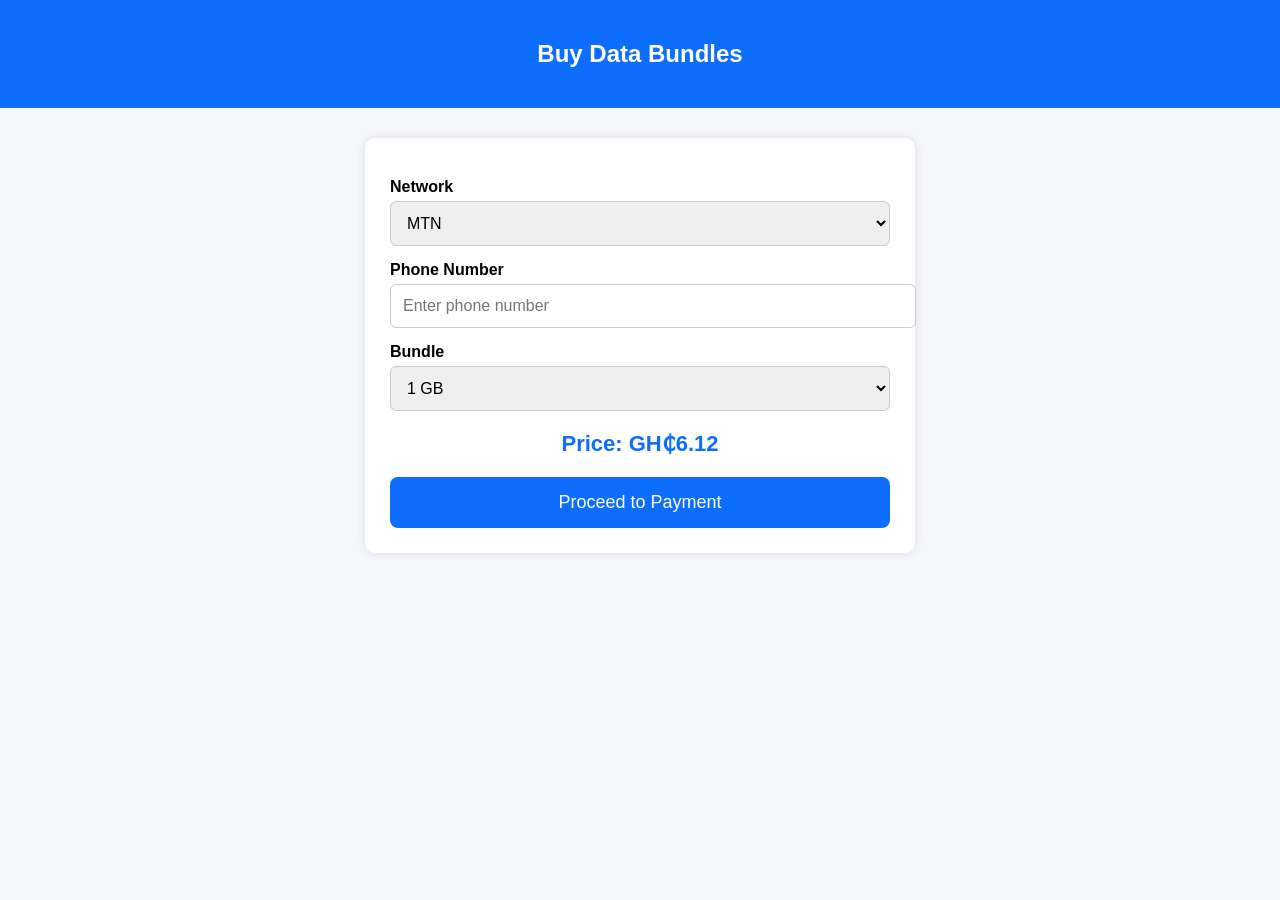
==== buy-data.html @ 98278bfc "Add files via upload" ====
<!DOCTYPE html>
<html lang="en">
<head>
<meta charset="UTF-8">
<meta name="viewport" content="width=device-width, initial-scale=1.0">
<title>Buy Data - Newton's Digital Hub</title>

<style>
body{
    font-family:Arial,sans-serif;
    background:#f4f6f9;
    margin:0;
}

header{
    background:#0d6efd;
    color:white;
    text-align:center;
    padding:20px;
}

.container{
    max-width:500px;
    margin:30px auto;
    background:white;
    padding:25px;
    border-radius:10px;
    box-shadow:0 0 10px rgba(0,0,0,0.1);
}

label{
    display:block;
    margin-top:15px;
    font-weight:bold;
}

select,input{
    width:100%;
    padding:12px;
    margin-top:5px;
    border:1px solid #ccc;
    border-radius:6px;
    font-size:16px;
}

.price{
    margin-top:20px;
    font-size:22px;
    font-weight:bold;
    color:#0d6efd;
    text-align:center;
}

button{
    width:100%;
    margin-top:20px;
    padding:15px;
    background:#0d6efd;
    color:white;
    border:none;
    border-radius:8px;
    font-size:18px;
    cursor:pointer;
}

button:hover{
    background:#0a58ca;
}
</style>
</head>
<body>

<header>
<h2>Buy Data Bundles</h2>
</header>

<div class="container">

<label>Network</label>
<select id="network">
<option>MTN</option>
<option>Telecel</option>
<option>AirtelTigo</option>
</select>

<label>Phone Number</label>
<input type="tel" placeholder="Enter phone number">

<label>Bundle</label>
<select id="bundle"></select>

<div class="price" id="price">Price: GH₵0.00</div>

<button>Proceed to Payment</button>

</div>

<script>
const prices = {
MTN:{
"1 GB":6.12,
"2 GB":12.24,
"3 GB":18.36,
"4 GB":24.48,
"5 GB":30.60
},
Telecel:{
"5 GB":25.48,
"10 GB":51.,
"15 GB":76.72,
"20 GB":102,
"25 GB":127.10,
"30 GB":154
},
AirtelTigo:{
"5 GB":27,
"10 GB":54,
"15 GB":81,
"20 GB":108,
"25 GB":135,
"30 GB":162
}
};

const network=document.getElementById("network");
const bundle=document.getElementById("bundle");
const price=document.getElementById("price");

function loadBundles(){
bundle.innerHTML="";
const items=prices[network.value];

for(let item in items){
let option=document.createElement("option");
option.text=item;
option.value=item;
bundle.appendChild(option);
}

updatePrice();
}

function updatePrice(){
price.innerHTML="Price: GH₵"+prices[network.value][bundle.value].toFixed(2);
}

network.addEventListener("change",loadBundles);
bundle.addEventListener("change",updatePrice);

loadBundles();
</script>

</body>
</html>
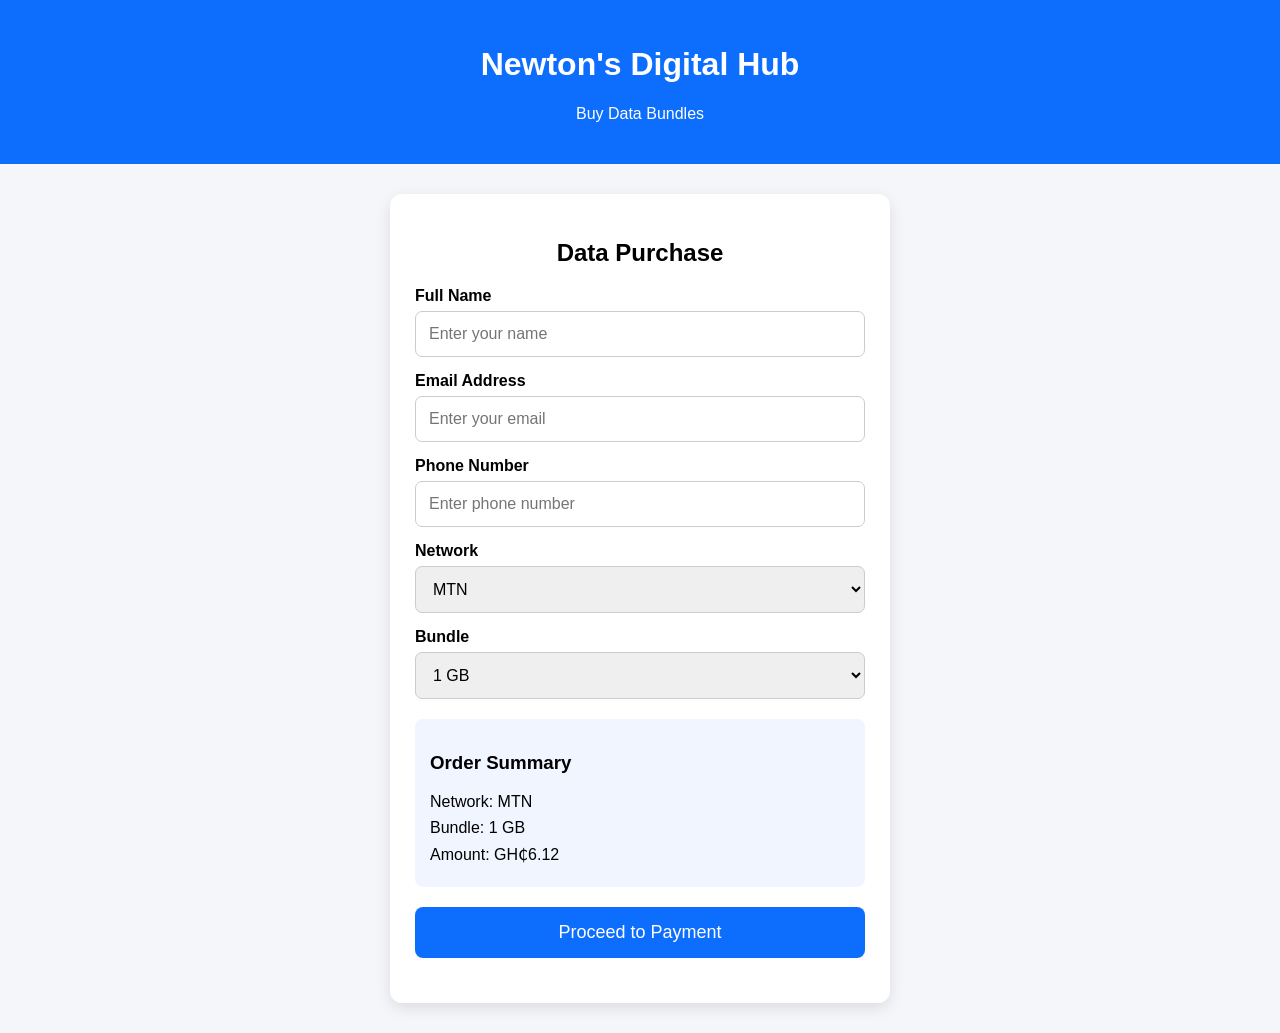
==== commit c9095a68: "Add files via upload" ====
--- a/buy-data.html
+++ b/buy-data.html
@@ -3,11 +3,17 @@
 <head>
 <meta charset="UTF-8">
 <meta name="viewport" content="width=device-width, initial-scale=1.0">
+
 <title>Buy Data - Newton's Digital Hub</title>
 
 <style>
+
+*{
+    box-sizing:border-box;
+    font-family:Arial,sans-serif;
+}
+
 body{
-    font-family:Arial,sans-serif;
     background:#f4f6f9;
     margin:0;
 }
@@ -16,42 +22,63 @@
     background:#0d6efd;
     color:white;
     text-align:center;
-    padding:20px;
+    padding:25px;
 }
 
 .container{
+
     max-width:500px;
+    background:white;
     margin:30px auto;
-    background:white;
     padding:25px;
-    border-radius:10px;
-    box-shadow:0 0 10px rgba(0,0,0,0.1);
+    border-radius:12px;
+    box-shadow:0 5px 15px rgba(0,0,0,.1);
+
+}
+
+h2{
+    text-align:center;
 }
 
 label{
+
     display:block;
     margin-top:15px;
     font-weight:bold;
-}
-
-select,input{
+
+}
+
+input, select{
+
     width:100%;
-    padding:12px;
-    margin-top:5px;
+    padding:13px;
+    margin-top:6px;
     border:1px solid #ccc;
-    border-radius:6px;
+    border-radius:7px;
     font-size:16px;
-}
-
-.price{
+
+}
+
+
+.summary{
+
+    background:#f1f5ff;
+    padding:15px;
     margin-top:20px;
-    font-size:22px;
-    font-weight:bold;
-    color:#0d6efd;
-    text-align:center;
-}
+    border-radius:8px;
+
+}
+
+
+.summary p{
+
+    margin:8px 0;
+
+}
+
 
 button{
+
     width:100%;
     margin-top:20px;
     padding:15px;
@@ -61,42 +88,109 @@
     border-radius:8px;
     font-size:18px;
     cursor:pointer;
-}
+
+}
+
 
 button:hover{
-    background:#0a58ca;
-}
+
+    background:#084298;
+
+}
+
+
+#message{
+
+    margin-top:20px;
+    text-align:center;
+    font-weight:bold;
+
+}
+
+
 </style>
+
 </head>
+
 <body>
 
+
 <header>
-<h2>Buy Data Bundles</h2>
+
+<h1>Newton's Digital Hub</h1>
+
+<p>Buy Data Bundles</p>
+
 </header>
 
+
 <div class="container">
 
+
+<h2>Data Purchase</h2>
+
+
+<label>Full Name</label>
+
+<input type="text" id="name" placeholder="Enter your name">
+
+
+<label>Email Address</label>
+
+<input type="email" id="email" placeholder="Enter your email">
+
+
+<label>Phone Number</label>
+
+<input type="tel" id="phone" placeholder="Enter phone number">
+
+
 <label>Network</label>
+
 <select id="network">
+
 <option>MTN</option>
+
 <option>Telecel</option>
+
 <option>AirtelTigo</option>
+
 </select>
 
-<label>Phone Number</label>
-<input type="tel" placeholder="Enter phone number">
 
 <label>Bundle</label>
+
 <select id="bundle"></select>
 
-<div class="price" id="price">Price: GH₵0.00</div>
-
-<button>Proceed to Payment</button>
+
+<div class="summary">
+
+<h3>Order Summary</h3>
+
+<p id="summaryNetwork">Network: MTN</p>
+
+<p id="summaryBundle">Bundle: </p>
+
+<p id="summaryPrice">Amount: GH₵0.00</p>
+
 
 </div>
 
-<script>
+
+<button id="payBtn">
+
+Proceed to Payment
+
+</button>
+
+
+<div id="message"></div>
+
+
+</div><script>
+
 const prices = {
+
 MTN:{
 "1 GB":6.12,
 "2 GB":12.24,
@@ -104,51 +198,229 @@
 "4 GB":24.48,
 "5 GB":30.60
 },
+
 Telecel:{
 "5 GB":25.48,
-"10 GB":51.,
+"10 GB":51.00,
 "15 GB":76.72,
-"20 GB":102,
+"20 GB":102.00,
 "25 GB":127.10,
-"30 GB":154
-},
+"30 GB":154.00
+},
+
 AirtelTigo:{
-"5 GB":27,
-"10 GB":54,
-"15 GB":81,
-"20 GB":108,
-"25 GB":135,
-"30 GB":162
-}
+"5 GB":27.00,
+"10 GB":54.00,
+"15 GB":81.00,
+"20 GB":108.00,
+"25 GB":135.00,
+"30 GB":162.00
+}
+
 };
 
-const network=document.getElementById("network");
-const bundle=document.getElementById("bundle");
-const price=document.getElementById("price");
+
+const network = document.getElementById("network");
+const bundle = document.getElementById("bundle");
+
+const summaryNetwork = document.getElementById("summaryNetwork");
+const summaryBundle = document.getElementById("summaryBundle");
+const summaryPrice = document.getElementById("summaryPrice");
+
 
 function loadBundles(){
-bundle.innerHTML="";
-const items=prices[network.value];
-
-for(let item in items){
-let option=document.createElement("option");
-option.text=item;
-option.value=item;
-bundle.appendChild(option);
-}
-
-updatePrice();
-}
-
-function updatePrice(){
-price.innerHTML="Price: GH₵"+prices[network.value][bundle.value].toFixed(2);
-}
+
+    bundle.innerHTML="";
+
+    let data = prices[network.value];
+
+    for(let item in data){
+
+        let option = document.createElement("option");
+
+        option.value = item;
+        option.text = item;
+
+        bundle.appendChild(option);
+
+    }
+
+    updateSummary();
+
+}
+
+
+
+function updateSummary(){
+
+    let amount = prices[network.value][bundle.value];
+
+    summaryNetwork.innerHTML =
+    "Network: " + network.value;
+
+    summaryBundle.innerHTML =
+    "Bundle: " + bundle.value;
+
+    summaryPrice.innerHTML =
+    "Amount: GH₵" + amount.toFixed(2);
+
+}
+
+
 
 network.addEventListener("change",loadBundles);
-bundle.addEventListener("change",updatePrice);
+
+bundle.addEventListener("change",updateSummary);
+
 
 loadBundles();
+
 </script>
+
+
+<script src="https://js.paystack.co/v1/inline.js"></script>
+
+
+<script>
+
+const payBtn = document.getElementById("payBtn");
+
+
+payBtn.addEventListener("click", function(){
+
+
+const name =
+document.getElementById("name").value;
+
+
+const email =
+document.getElementById("email").value;
+
+
+const phone =
+document.getElementById("phone").value;
+
+
+
+if(name==="" || email==="" || phone===""){
+
+document.getElementById("message").innerHTML =
+"Please fill all details before payment.";
+
+return;
+
+}
+
+
+
+const amount =
+prices[network.value][bundle.value] * 100;
+
+
+
+let handler = PaystackPop.setup({
+
+
+key:"pk_live_d4e57ba3229fb8d228ddbb1192f8026b8b9a1fb2",
+
+
+email:email,
+
+
+amount:amount,
+
+
+currency:"GHS",
+
+
+
+metadata:{
+
+custom_fields:[
+
+{
+
+display_name:"Customer Name",
+
+variable_name:"customer_name",
+
+value:name
+
+},
+
+{
+
+display_name:"Phone Number",
+
+variable_name:"phone",
+
+value:phone
+
+},
+
+{
+
+display_name:"Bundle",
+
+variable_name:"bundle",
+
+value:bundle.value
+
+},
+
+{
+
+display_name:"Network",
+
+variable_name:"network",
+
+value:network.value
+
+}
+
+]
+
+},
+
+
+
+callback:function(response){
+
+
+document.getElementById("message").innerHTML =
+
+"Payment successful!<br>Reference: "
+
++ response.reference;
+
+
+
+},
+
+
+
+onClose:function(){
+
+
+document.getElementById("message").innerHTML =
+
+"Payment cancelled.";
+
+}
+
+
+
+});
+
+
+handler.openIframe();
+
+
+});
+
+
+</script>
+
 
 </body>
 </html>
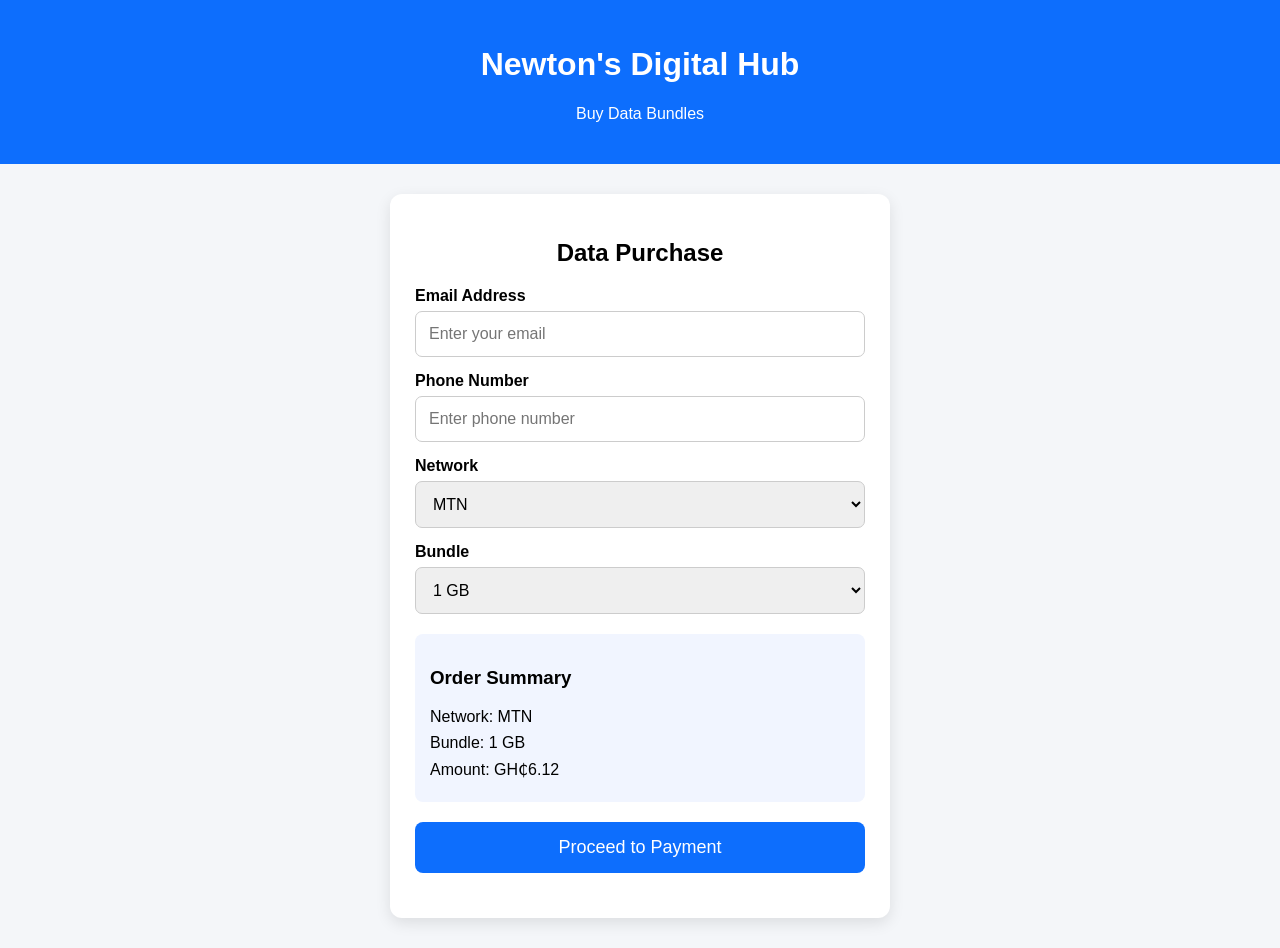
==== commit 18467a6c: "Add files via upload" ====
--- a/buy-data.html
+++ b/buy-data.html
@@ -130,9 +130,6 @@
 <h2>Data Purchase</h2>
 
 
-<label>Full Name</label>
-
-<input type="text" id="name" placeholder="Enter your name">
 
 
 <label>Email Address</label>
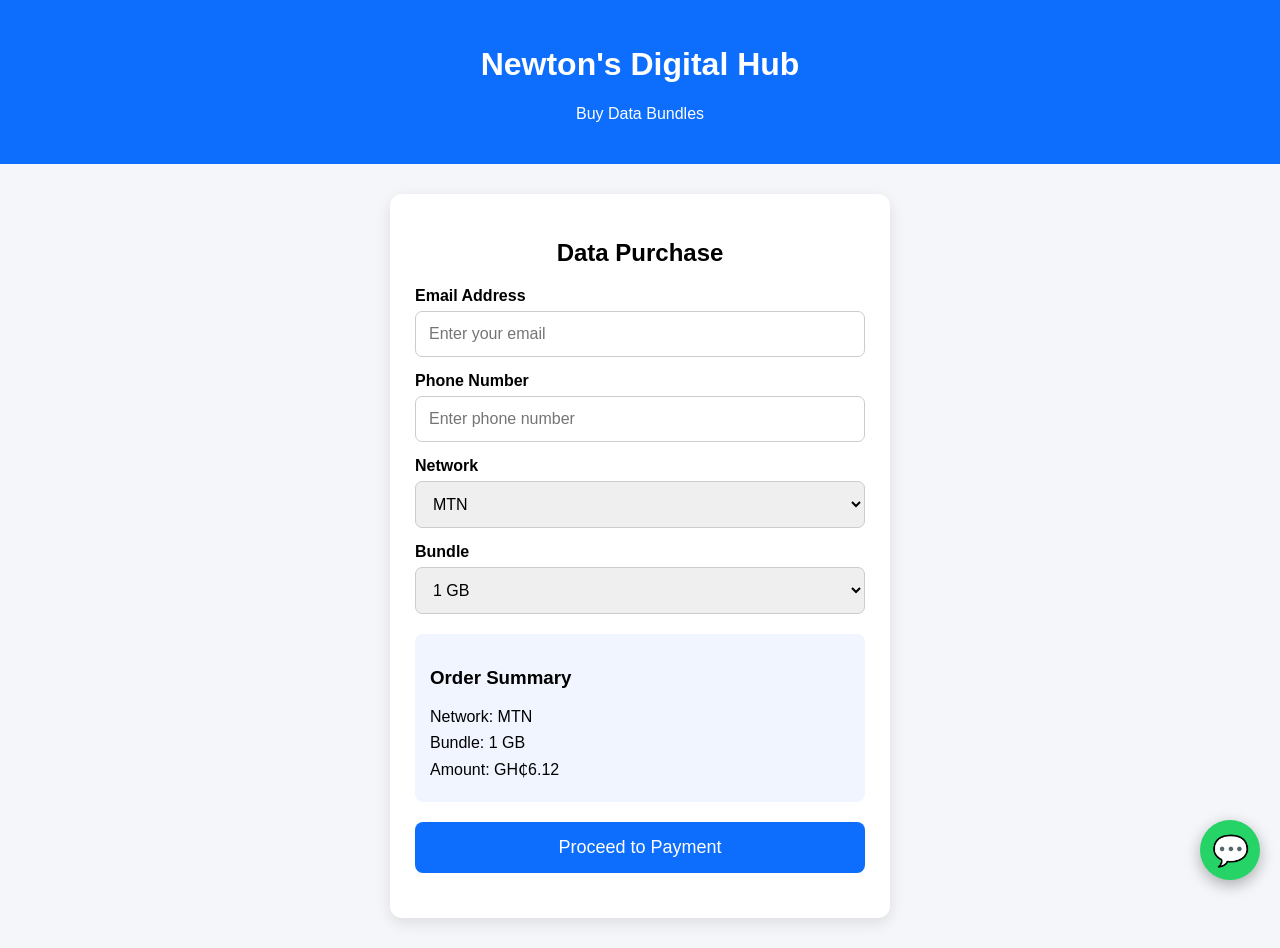
==== commit ab6fd9b6: "Add files via upload" ====
--- a/buy-data.html
+++ b/buy-data.html
@@ -381,26 +381,20 @@
 
 
 
-callback:function(response){
+callback: function(response){
+
+    window.location.href =
+    "success.html?reference=" + response.reference;
+
+},
+
+
+
+onClose:function(){
 
 
 document.getElementById("message").innerHTML =
 
-"Payment successful!<br>Reference: "
-
-+ response.reference;
-
-
-
-},
-
-
-
-onClose:function(){
-
-
-document.getElementById("message").innerHTML =
-
 "Payment cancelled.";
 
 }
@@ -418,6 +412,32 @@
 
 </script>
 
-
+<a href="https://wa.me/233556248318" class="whatsapp" target="_blank">
+💬
+</a>
+
+<style>
+.whatsapp{
+position:fixed;
+bottom:20px;
+right:20px;
+width:60px;
+height:60px;
+background:#25D366;
+color:white;
+border-radius:50%;
+display:flex;
+justify-content:center;
+align-items:center;
+font-size:30px;
+text-decoration:none;
+box-shadow:0 5px 15px rgba(0,0,0,.3);
+z-index:999;
+}
+
+.whatsapp:hover{
+transform:scale(1.1);
+}
+</style>
 </body>
 </html>
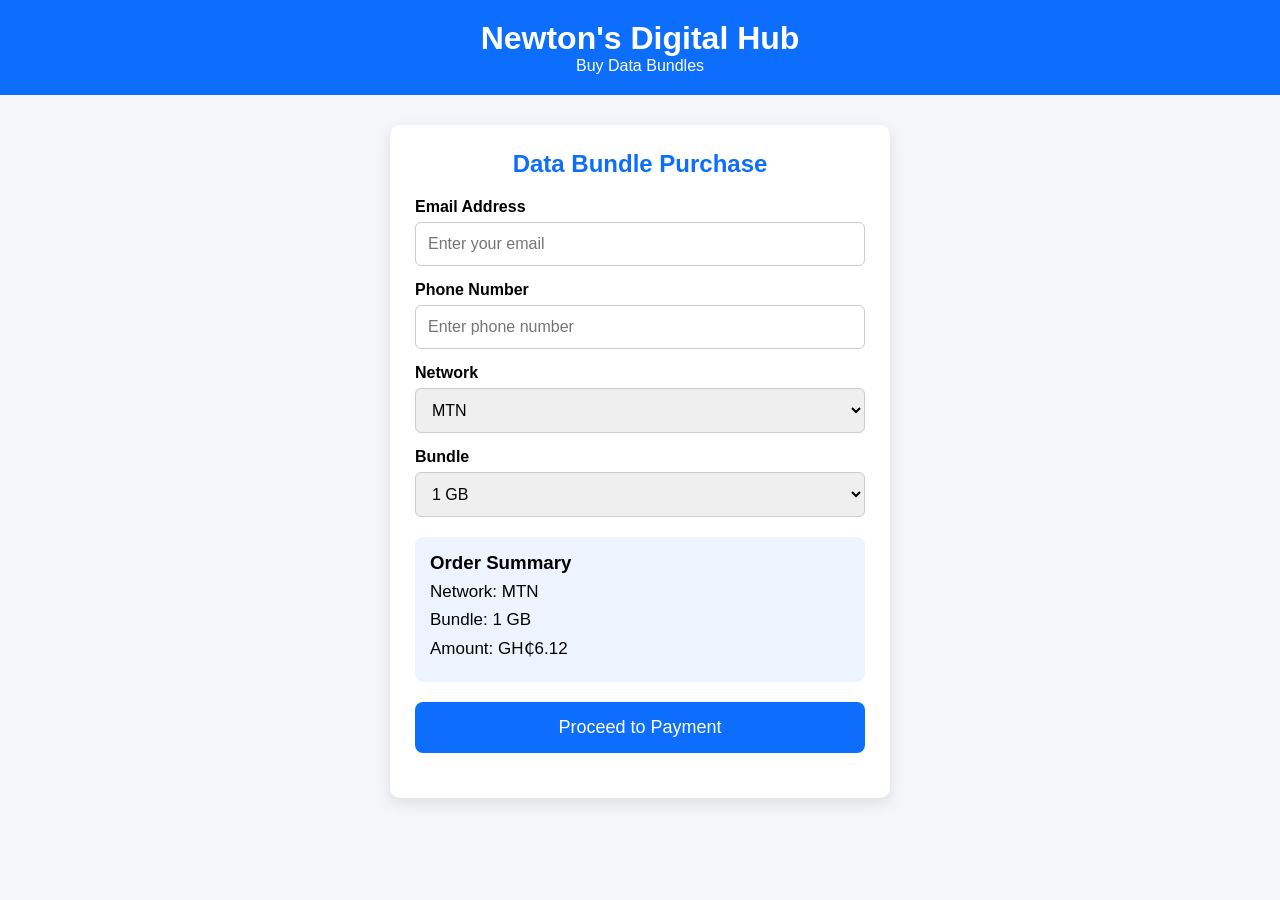
==== commit 2badce6a: "Add files via upload" ====
--- a/buy-data.html
+++ b/buy-data.html
@@ -3,118 +3,98 @@
 <head>
 <meta charset="UTF-8">
 <meta name="viewport" content="width=device-width, initial-scale=1.0">
-
 <title>Buy Data - Newton's Digital Hub</title>
 
 <style>
 
 *{
-    box-sizing:border-box;
-    font-family:Arial,sans-serif;
+margin:0;
+padding:0;
+box-sizing:border-box;
+font-family:Arial,sans-serif;
 }
 
 body{
-    background:#f4f6f9;
-    margin:0;
+background:#f4f6f9;
 }
 
 header{
-    background:#0d6efd;
-    color:white;
-    text-align:center;
-    padding:25px;
+background:#0d6efd;
+color:white;
+padding:20px;
+text-align:center;
 }
 
 .container{
-
-    max-width:500px;
-    background:white;
-    margin:30px auto;
-    padding:25px;
-    border-radius:12px;
-    box-shadow:0 5px 15px rgba(0,0,0,.1);
-
+max-width:500px;
+margin:30px auto;
+background:white;
+padding:25px;
+border-radius:10px;
+box-shadow:0 5px 15px rgba(0,0,0,.1);
 }
 
 h2{
-    text-align:center;
+text-align:center;
+margin-bottom:20px;
+color:#0d6efd;
 }
 
 label{
-
-    display:block;
-    margin-top:15px;
-    font-weight:bold;
-
-}
-
-input, select{
-
-    width:100%;
-    padding:13px;
-    margin-top:6px;
-    border:1px solid #ccc;
-    border-radius:7px;
-    font-size:16px;
-
-}
-
+display:block;
+margin-top:15px;
+font-weight:bold;
+}
+
+input,select{
+width:100%;
+padding:12px;
+margin-top:6px;
+border:1px solid #ccc;
+border-radius:6px;
+font-size:16px;
+}
 
 .summary{
-
-    background:#f1f5ff;
-    padding:15px;
-    margin-top:20px;
-    border-radius:8px;
-
-}
-
+margin-top:20px;
+padding:15px;
+background:#eef4ff;
+border-radius:8px;
+}
 
 .summary p{
-
-    margin:8px 0;
-
-}
-
+margin:8px 0;
+font-size:17px;
+}
 
 button{
-
-    width:100%;
-    margin-top:20px;
-    padding:15px;
-    background:#0d6efd;
-    color:white;
-    border:none;
-    border-radius:8px;
-    font-size:18px;
-    cursor:pointer;
-
-}
-
+width:100%;
+padding:15px;
+margin-top:20px;
+background:#0d6efd;
+color:white;
+border:none;
+border-radius:8px;
+font-size:18px;
+cursor:pointer;
+}
 
 button:hover{
-
-    background:#084298;
-
-}
-
+background:#0b5ed7;
+}
 
 #message{
-
-    margin-top:20px;
-    text-align:center;
-    font-weight:bold;
-
-}
-
+margin-top:20px;
+text-align:center;
+font-weight:bold;
+color:green;
+}
 
 </style>
-
 </head>
 
 <body>
 
-
 <header>
 
 <h1>Newton's Digital Hub</h1>
@@ -123,66 +103,43 @@
 
 </header>
 
-
 <div class="container">
 
-
-<h2>Data Purchase</h2>
-
-
-
+<h2>Data Bundle Purchase</h2>
 
 <label>Email Address</label>
-
 <input type="email" id="email" placeholder="Enter your email">
 
-
 <label>Phone Number</label>
-
 <input type="tel" id="phone" placeholder="Enter phone number">
 
-
 <label>Network</label>
 
 <select id="network">
-
 <option>MTN</option>
-
 <option>Telecel</option>
-
 <option>AirtelTigo</option>
-
 </select>
 
-
 <label>Bundle</label>
 
 <select id="bundle"></select>
 
-
 <div class="summary">
 
 <h3>Order Summary</h3>
 
-<p id="summaryNetwork">Network: MTN</p>
-
-<p id="summaryBundle">Bundle: </p>
-
-<p id="summaryPrice">Amount: GH₵0.00</p>
-
+<p id="summaryNetwork"></p>
+<p id="summaryBundle"></p>
+<p id="summaryPrice"></p>
 
 </div>
 
-
 <button id="payBtn">
-
 Proceed to Payment
-
 </button>
 
-
 <div id="message"></div>
-
 
 </div><script>
 
@@ -216,7 +173,6 @@
 
 };
 
-
 const network = document.getElementById("network");
 const bundle = document.getElementById("bundle");
 
@@ -224,220 +180,127 @@
 const summaryBundle = document.getElementById("summaryBundle");
 const summaryPrice = document.getElementById("summaryPrice");
 
-
 function loadBundles(){
 
-    bundle.innerHTML="";
-
-    let data = prices[network.value];
-
-    for(let item in data){
-
-        let option = document.createElement("option");
-
-        option.value = item;
-        option.text = item;
-
-        bundle.appendChild(option);
+bundle.innerHTML = "";
+
+const data = prices[network.value];
+
+for(const item in data){
+
+const option = document.createElement("option");
+
+option.value = item;
+option.text = item;
+
+bundle.appendChild(option);
+
+}
+
+updateSummary();
+
+}
+
+function updateSummary(){
+
+const amount = prices[network.value][bundle.value];
+
+summaryNetwork.innerHTML =
+"Network: " + network.value;
+
+summaryBundle.innerHTML =
+"Bundle: " + bundle.value;
+
+summaryPrice.innerHTML =
+"Amount: GH₵" + amount.toFixed(2);
+
+}
+
+network.addEventListener("change", loadBundles);
+
+bundle.addEventListener("change", updateSummary);
+
+loadBundles();
+
+</script><script src="https://js.paystack.co/v1/inline.js"></script>
+
+<script>
+
+const payBtn = document.getElementById("payBtn");
+
+payBtn.addEventListener("click", function(){
+
+    const email = document.getElementById("email").value.trim();
+    const phone = document.getElementById("phone").value.trim();
+
+    if(email === "" || phone === ""){
+
+        document.getElementById("message").innerHTML =
+        "Please enter your email and phone number.";
+
+        return;
 
     }
 
-    updateSummary();
-
-}
-
-
-
-function updateSummary(){
-
-    let amount = prices[network.value][bundle.value];
-
-    summaryNetwork.innerHTML =
-    "Network: " + network.value;
-
-    summaryBundle.innerHTML =
-    "Bundle: " + bundle.value;
-
-    summaryPrice.innerHTML =
-    "Amount: GH₵" + amount.toFixed(2);
-
-}
-
-
-
-network.addEventListener("change",loadBundles);
-
-bundle.addEventListener("change",updateSummary);
-
-
-loadBundles();
+    const amount = prices[network.value][bundle.value] * 100;
+
+    let handler = PaystackPop.setup({
+
+        key: "pk_live_d4e57ba3229fb8d228ddbb1192f8026b8b9a1fb2",
+
+        email: email,
+
+        amount: amount,
+
+        currency: "GHS",
+
+        metadata:{
+
+            custom_fields:[
+
+                {
+                    display_name:"Phone Number",
+                    variable_name:"phone",
+                    value:phone
+                },
+
+                {
+                    display_name:"Network",
+                    variable_name:"network",
+                    value:network.value
+                },
+
+                {
+                    display_name:"Bundle",
+                    variable_name:"bundle",
+                    value:bundle.value
+                }
+
+            ]
+
+        },
+
+        callback:function(response){
+
+            window.location.href =
+            "success.html?reference=" + response.reference;
+
+        },
+
+        onClose:function(){
+
+            document.getElementById("message").innerHTML =
+            "Payment cancelled.";
+
+        }
+
+    });
+
+    handler.openIframe();
+
+});
 
 </script>
 
-
-<script src="https://js.paystack.co/v1/inline.js"></script>
-
-
-<script>
-
-const payBtn = document.getElementById("payBtn");
-
-
-payBtn.addEventListener("click", function(){
-
-
-const name =
-document.getElementById("name").value;
-
-
-const email =
-document.getElementById("email").value;
-
-
-const phone =
-document.getElementById("phone").value;
-
-
-
-if(name==="" || email==="" || phone===""){
-
-document.getElementById("message").innerHTML =
-"Please fill all details before payment.";
-
-return;
-
-}
-
-
-
-const amount =
-prices[network.value][bundle.value] * 100;
-
-
-
-let handler = PaystackPop.setup({
-
-
-key:"pk_live_d4e57ba3229fb8d228ddbb1192f8026b8b9a1fb2",
-
-
-email:email,
-
-
-amount:amount,
-
-
-currency:"GHS",
-
-
-
-metadata:{
-
-custom_fields:[
-
-{
-
-display_name:"Customer Name",
-
-variable_name:"customer_name",
-
-value:name
-
-},
-
-{
-
-display_name:"Phone Number",
-
-variable_name:"phone",
-
-value:phone
-
-},
-
-{
-
-display_name:"Bundle",
-
-variable_name:"bundle",
-
-value:bundle.value
-
-},
-
-{
-
-display_name:"Network",
-
-variable_name:"network",
-
-value:network.value
-
-}
-
-]
-
-},
-
-
-
-callback: function(response){
-
-    window.location.href =
-    "success.html?reference=" + response.reference;
-
-},
-
-
-
-onClose:function(){
-
-
-document.getElementById("message").innerHTML =
-
-"Payment cancelled.";
-
-}
-
-
-
-});
-
-
-handler.openIframe();
-
-
-});
-
-
-</script>
-
-<a href="https://wa.me/233556248318" class="whatsapp" target="_blank">
-💬
-</a>
-
-<style>
-.whatsapp{
-position:fixed;
-bottom:20px;
-right:20px;
-width:60px;
-height:60px;
-background:#25D366;
-color:white;
-border-radius:50%;
-display:flex;
-justify-content:center;
-align-items:center;
-font-size:30px;
-text-decoration:none;
-box-shadow:0 5px 15px rgba(0,0,0,.3);
-z-index:999;
-}
-
-.whatsapp:hover{
-transform:scale(1.1);
-}
-</style>
 </body>
 </html>
